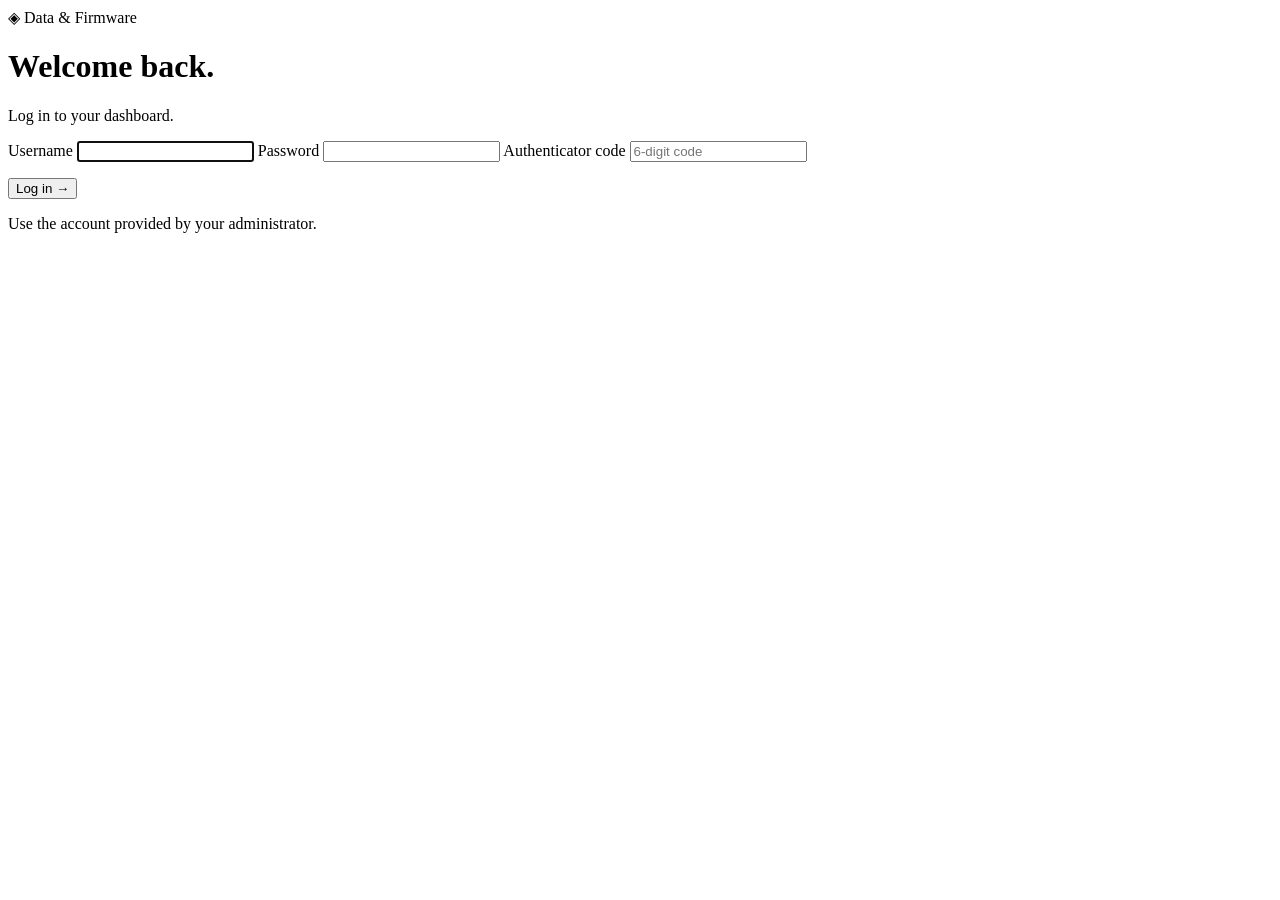
==== python/gateway/static/login.html @ d6b3e923 "done" ====
<!doctype html>
<html lang="en">
<head>
  <meta charset="utf-8">
  <meta name="viewport" content="width=device-width, initial-scale=1">
  <title>Log in · Data & Firmware</title>
  <link rel="stylesheet" href="/gateway-login.css">
  <script src="/gateway-login.js" defer></script>
</head>
<body>
  <main class="login-card">
    <div class="brand"><span class="brand-icon" aria-hidden="true">◈</span> Data & Firmware</div>
    <h1>Welcome back.</h1>
    <p class="intro">Log in to your dashboard.</p>
    <form id="login-form">
      <label for="username">Username</label>
      <input id="username" name="username" autocomplete="username" autocapitalize="none" spellcheck="false" required maxlength="128" autofocus>
      <label for="password">Password</label>
      <input id="password" name="password" type="password" autocomplete="current-password" required maxlength="1024">
      <label for="code">Authenticator code</label>
      <input id="code" name="code" inputmode="numeric" autocomplete="one-time-code" pattern="[0-9 ]{6,7}" required maxlength="7" placeholder="6-digit code">
      <p id="login-error" role="alert" aria-live="polite"></p>
      <button type="submit" id="login-submit">Log in <span aria-hidden="true">→</span></button>
    </form>
    <p class="footer">Use the account provided by your administrator.</p>
  </main>
</body>
</html>
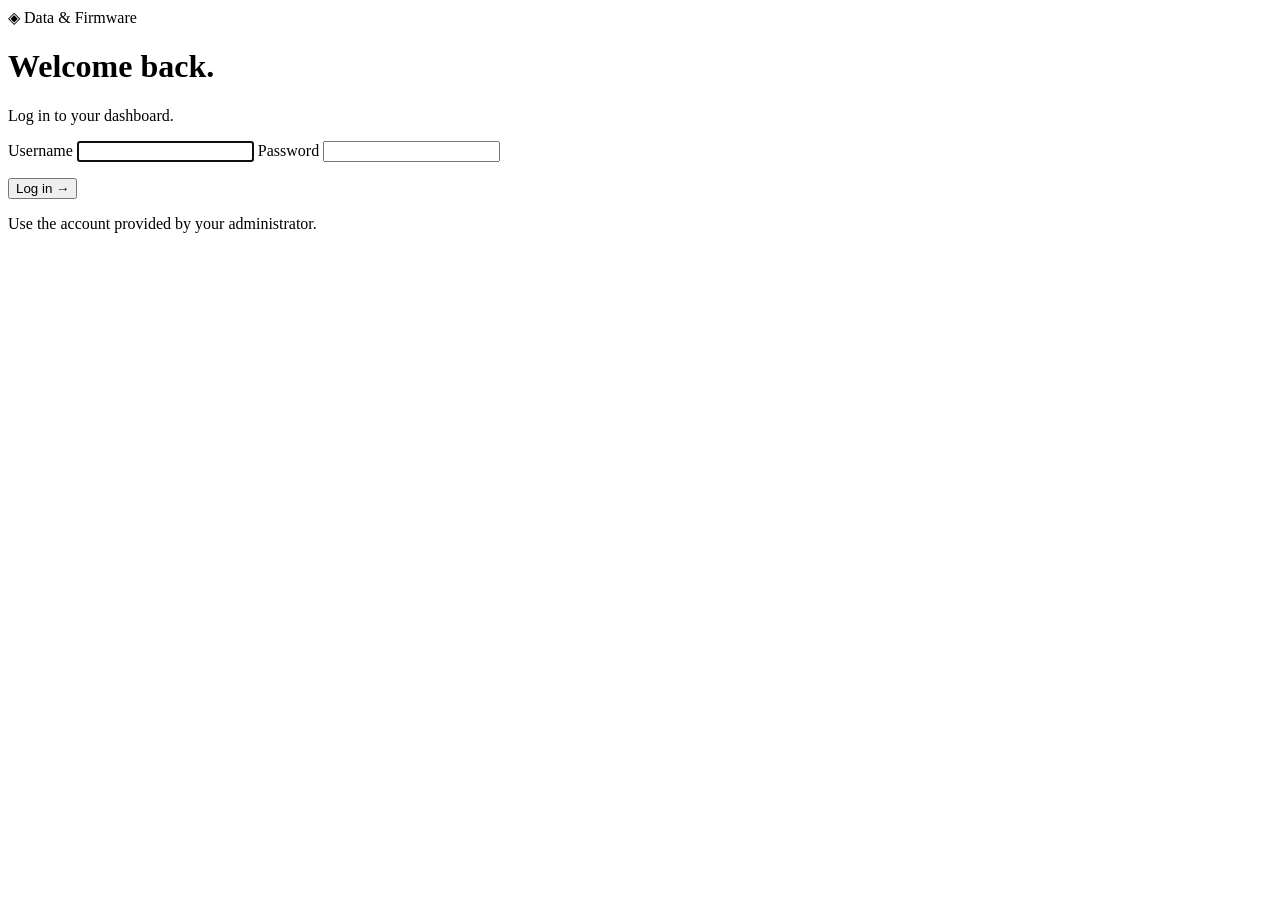
==== commit 6d63dcc9: "fixin back end, open public" ====
--- a/python/gateway/static/login.html
+++ b/python/gateway/static/login.html
@@ -17,8 +17,7 @@
       <input id="username" name="username" autocomplete="username" autocapitalize="none" spellcheck="false" required maxlength="128" autofocus>
       <label for="password">Password</label>
       <input id="password" name="password" type="password" autocomplete="current-password" required maxlength="1024">
-      <label for="code">Authenticator code</label>
-      <input id="code" name="code" inputmode="numeric" autocomplete="one-time-code" pattern="[0-9 ]{6,7}" required maxlength="7" placeholder="6-digit code">
+      <!-- AUTHENTICATOR_FIELD -->
       <p id="login-error" role="alert" aria-live="polite"></p>
       <button type="submit" id="login-submit">Log in <span aria-hidden="true">→</span></button>
     </form>
